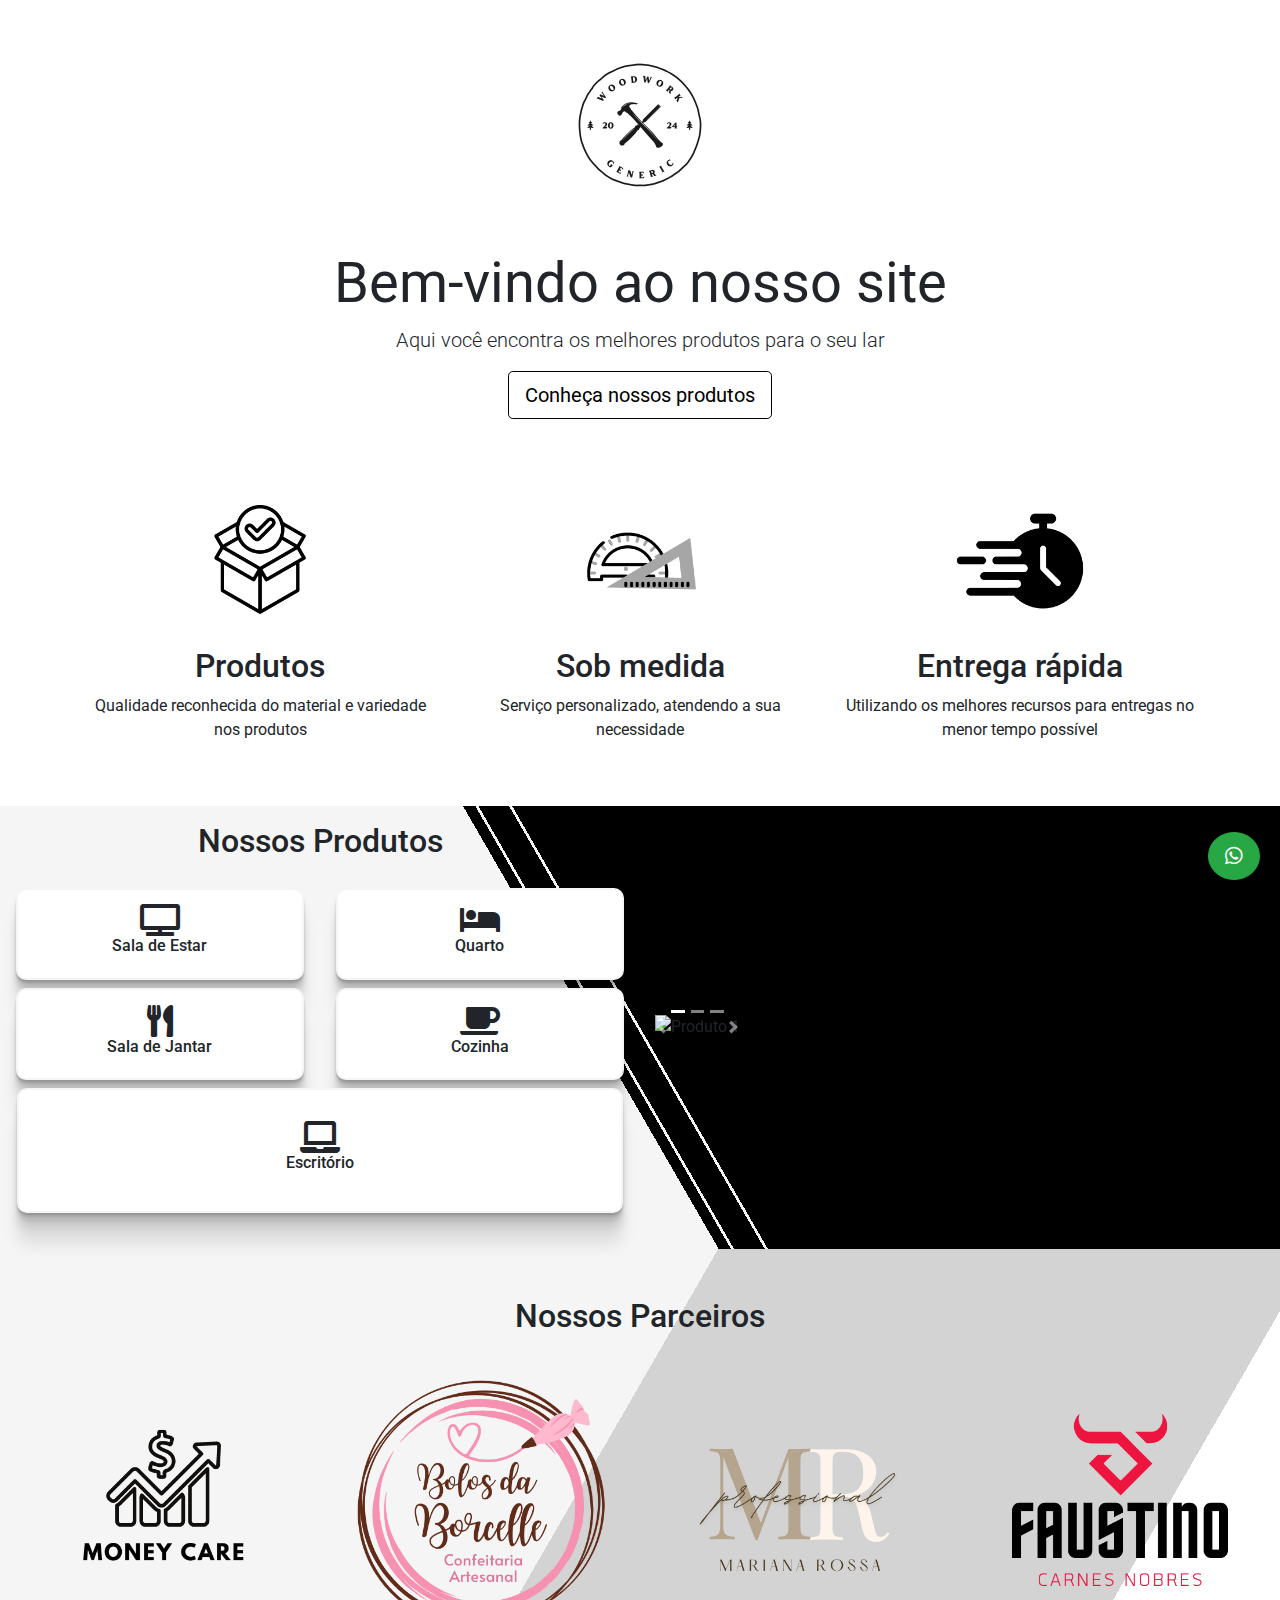
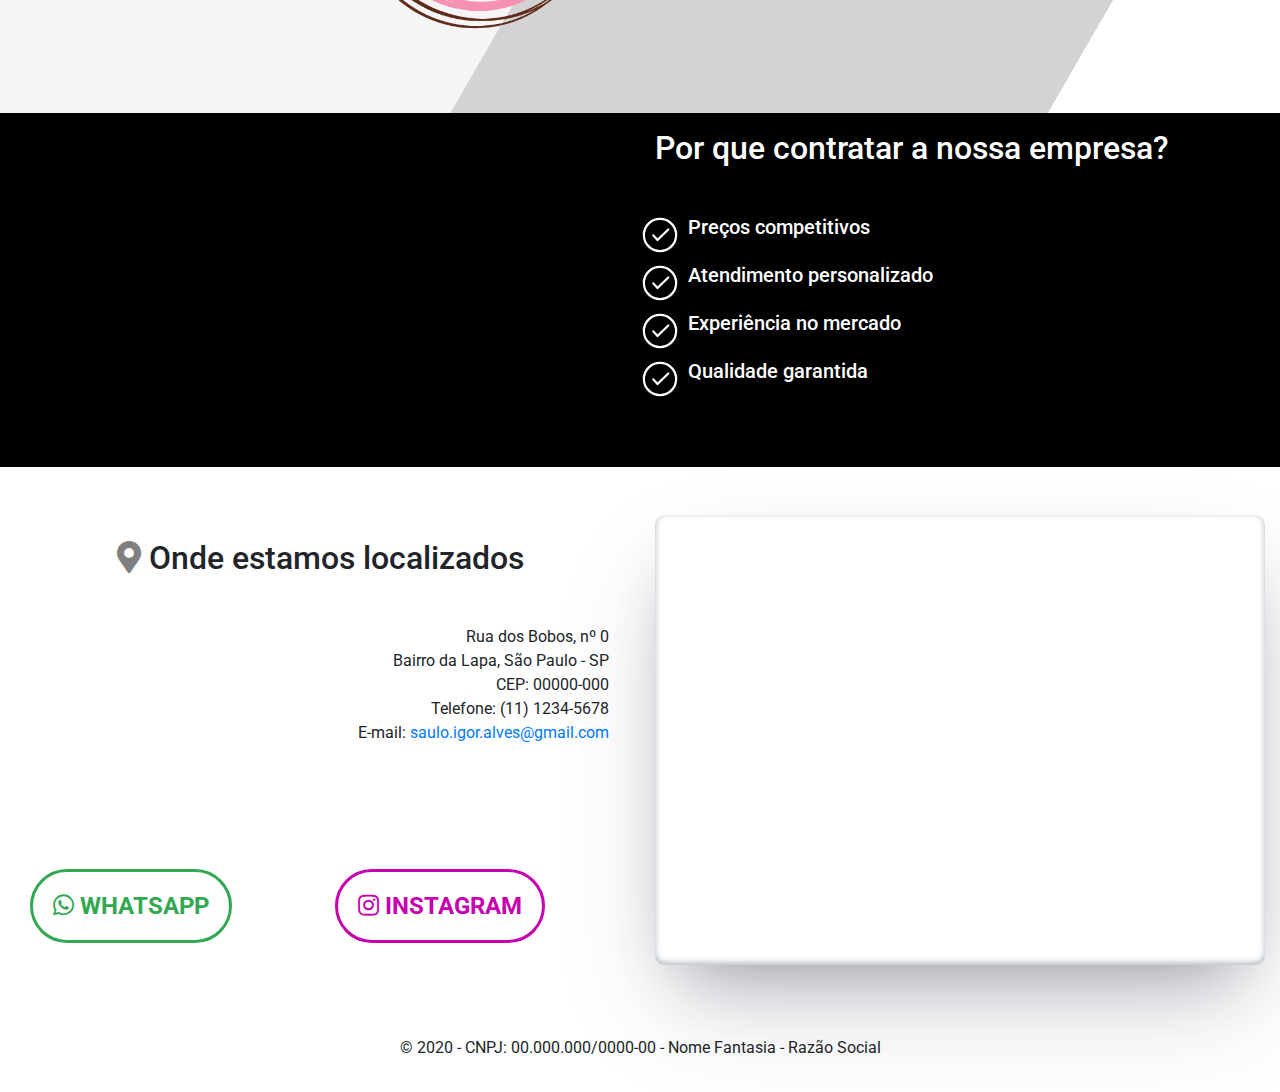
==== site/index.html @ 0cecea36 "Implementação de icones e alterações de styles" ====
<!DOCTYPE html>
<html lang="en">
<head>
    <meta charset="UTF-8">
    <meta name="viewport" content="width=device-width, initial-scale=1.0">
    <title>Prototipo Marcenaria</title>
    <!-- Adicione os links para os arquivos CSS do Bootstrap -->
    <link rel="stylesheet" href="https://stackpath.bootstrapcdn.com/bootstrap/4.5.2/css/bootstrap.min.css">

    <!-- Adicione os links para os arquivos CSS do Font Awesome -->
    <link rel="stylesheet" href="https://cdnjs.cloudflare.com/ajax/libs/font-awesome/5.15.1/css/all.min.css">
    <link rel="icon" href="assets/images/icon/icon_ww.ico">
    
    <!-- acrescentar o css produtos da pasta styles -->
    <link rel="stylesheet" href="styles/produtos.css">
    <link rel="stylesheet" href="styles/header.css">
    <link rel="stylesheet" href="styles/info.css">
    <link rel="stylesheet" href="styles/info-video.css">
    <link rel="stylesheet" href="styles/parceiros.css">

    <!-- Adicione os links para as fontes do Google Fonts -->
    <link href="https://fonts.googleapis.com/css2?family=Roboto:wght@400;700&display=swap" rel="stylesheet">
    <link href="https://fonts.googleapis.com/css2?family=Open+Sans:wght@400;700&display=swap" rel="stylesheet"> 
    
</head>
<body>
    <!-- Criar um banner com a logo da empresa uma mensagem de efeito e um botão de rolar para baixo -->
    <div class="container-fluid pb-4" id="header">
        <div class="row">
            <div class="col-12 text-center">
                <img src="assets/images/generic_logo.png" class="img-fluid" alt="Logo da empresa" style="max-width: 250px;">
            </div>
        </div>
        <div class="row">
            <div class="col-12">
                <h1 class="display-4 text-center" style="font-weight: 400;">Bem-vindo ao nosso site</h1>
            </div>
        </div>
        <div class="row">
            <div class="col-12">
                <p class="lead text-center">Aqui você encontra os melhores produtos para o seu lar</p>
            </div>
        </div>
        <div class="row">
            <div class="col-12 text-center">
                <a href="#produtos" id="btnHeader" class="btn btn-lg" style="border: 1.5px solid black; color: black;">Conheça nossos produtos</a>
            </div>
        </div>
    </div>
    <!-- create 3 columns with 1 image and 1 text align center -->
    <div class="container py-5">
        <div class="row">
            <div class="col-12 col-md-4 text-center">
                <img src="assets/images/icone_produtos.png" class="img-fluid" alt="Sofá" style="max-width: 40%;">
                <h2 class="mt-3">Produtos</h2>
                <p>Qualidade reconhecida do material e variedade nos produtos</p>
            </div>
            <div class="col-12 col-md-4 text-center">
                <img src="assets/images/icone_sob_medida.png" class="img-fluid" alt="Mesa" style="max-width: 40%;">
                <h2 class="mt-3">Sob medida</h2>
                <p>Serviço personalizado, atendendo a sua necessidade</p>
            </div>
            <div class="col-12 col-md-4 text-center">
                <img src="assets/images/icone_velocidade_entrega.png" class="img-fluid" alt="Cama" style="max-width: 40%;">
                <h2 class="mt-3">Entrega rápida</h2>
                <p>Utilizando os melhores recursos para entregas no menor tempo possível</p>
            </div>
        </div>
    </div>
    <!-- create a section with two columns where first has a title "Nossos Produtos" and a list with products and second has a carousel with many images of products -->
    <div class="container-fluid py-2" id="produtos" >
        <div class="row">
            <div class="col-12 col-md-6">
                <h2 class="text-center mt-2">Nossos Produtos</h2>
                <!-- create a grid with icon from font awesome and text about items: cadeira, armario, mesa, cozinha, escritorio -->
                <div class="row my-4">
                    <div class="col-6 text-center opcaoTipo my-1">
                        <div class="container" data-option="living-room">
                            <i class="fas fa-tv fa-pulse fa-2x d-block mx-auto"></i>
                            <h6 class="text-center">Sala de Estar</h6>
                        </div>
                    </div>
                    <div class="col-6 text-center opcaoTipo my-1">
                        <div class="container" data-option="bedroom">
                            <i class="fas fa-bed fa-pulse fa-2x d-block mx-auto"></i>
                            <h6 class="text-center">Quarto</h6>
                        </div>
                    </div>
                    <div class="col-6 text-center opcaoTipo my-1">
                        <div class="container" data-option="dining-room">
                            <i class="fas fa-utensils fa-pulse fa-2x d-block mx-auto"></i>
                            <h6 class="text-center">Sala de Jantar</h6>
                        </div>
                    </div>
                    <div class="col-6 text-center opcaoTipo my-1">
                        <div class="container" data-option="kitchen">
                            <i class="fas fa-coffee fa-pulse fa-2x d-block mx-auto"></i>
                            <h6 class="text-center">Cozinha</h6>
                        </div>
                    </div>
                    <div class="col-12 text-center opcaoTipo my-1">
                        <div class="container" data-option="office">
                            <i class="fas fa-laptop fa-pulse fa-2x d-block mx-auto"></i>
                            <h6 class="text-center">Escritório</h6>
                        </div>
                    </div>
                </div>
            </div>
            <div class="col-12 col-md-6 d-flex align-items-center">
                <div id="carouselProdutos" class="carousel slide" data-ride="carousel">
                    <ol class="carousel-indicators">
                        <li data-target="#carouselProdutos" data-slide-to="0" class="active"></li>
                        <li data-target="#carouselProdutos" data-slide-to="1"></li>
                        <li data-target="#carouselProdutos" data-slide-to="2"></li>
                    </ol>
                    <div class="carousel-inner">
                        <div class="carousel-item active" style="max-height: 460px;">
                            <img src="assets/images/office/desk_1.jpeg" class="d-block w-100" alt="Produto 1">
                        </div>
                        <div class="carousel-item" style="max-height: 460px;">
                            <img src="assets/images/office/desk_2.jpeg" class="d-block w-100" alt="Produto 2">
                        </div>
                        <div class="carousel-item" style="max-height: 460px;">
                            <img src="assets/images/office/desk_3.jpeg" class="d-block w-100" alt="Produto 3">
                        </div>
                    </div>
                    <a class="carousel-control-prev" href="#carouselProdutos" role="button" data-slide="prev">
                        <span class="carousel-control-prev-icon" aria-hidden="true"></span>
                        <span class="sr-only">Anterior</span>
                    </a>
                    <a class="carousel-control-next" href="#carouselProdutos" role="button" data-slide="next">
                        <span class="carousel-control-next-icon" aria-hidden="true"></span>
                        <span class="sr-only">Próximo</span>
                    </a>
                </div>
            </div>
        </div>
    </div>

    <!-- secao onde teremos os parceiros da empresa, clientes sendo apresentados de forma dinamica sem utilizar o carousel -->
    <div class="container-fluid py-5" id="parceiros">
        <h2 class="text-center">Nossos Parceiros</h2>
        <div class="row">
            <div class="col-12 col-md-3 text-center my-3">
                <img src="assets/images/partners/partner_generic_1.png" class="img-fluid" alt="Parceiro 1">
            </div>
            <div class="col-12 col-md-3 text-center my-3">
                <img src="assets/images/partners/partner_generic_2.png" class="img-fluid" alt="Parceiro 2">
            </div>
            <div class="col-12 col-md-3 text-center my-3">
                <img src="assets/images/partners/partner_generic_3.png" class="img-fluid" alt="Parceiro 3">
            </div>
            <div class="col-12 col-md-3 text-center my-3">
                <img src="assets/images/partners/partner_generic_4.png" class="img-fluid" alt="Parceiro 4">
            </div>
        </div>
    </div>

   <!-- secao com uma coluna com video sobre a empresa e na outra coluna um texto sobre porque contratar nossa empresa -->
    <div class="container-fluid py-3 text-white" style="background-color: black;">
        <div class="row">
            <div class="col-12 col-md-6">
                <video width="100%" height="315" autoplay loop muted>
                    <source src="assets/videos/header_video.mp4" type="video/mp4">
                </video>
            </div>
            <div class="col-12 col-md-6 d-flex">
                <div>
                    <h2>Por que contratar a nossa empresa?</h2>
                    <div class="row mt-5">
                        <div class="checkbox-wrapper-31">
                            <input type="checkbox" checked/>
                            <svg viewBox="0 0 35.6 35.6">
                              <circle class="background" cx="17.8" cy="17.8" r="17.8"></circle>
                              <circle class="stroke" cx="17.8" cy="17.8" r="14.37"></circle>
                              <polyline class="check" points="11.78 18.12 15.55 22.23 25.17 12.87"></polyline>
                            </svg>
                        </div>              
                        <h5 class="ml-2">Preços competitivos</h5>
                    </div>
                    <div class="row my-2">
                        <div class="checkbox-wrapper-31">
                            <input type="checkbox" checked/>
                            <svg viewBox="0 0 35.6 35.6">
                              <circle class="background" cx="17.8" cy="17.8" r="17.8"></circle>
                              <circle class="stroke" cx="17.8" cy="17.8" r="14.37"></circle>
                              <polyline class="check" points="11.78 18.12 15.55 22.23 25.17 12.87"></polyline>
                            </svg>
                        </div>              
                        <h5 class="ml-2">Atendimento personalizado</h5>
                    </div>
                    <div class="row">
                        <div class="checkbox-wrapper-31">
                            <input type="checkbox" checked/>
                            <svg viewBox="0 0 35.6 35.6">
                              <circle class="background" cx="17.8" cy="17.8" r="17.8"></circle>
                              <circle class="stroke" cx="17.8" cy="17.8" r="14.37"></circle>
                              <polyline class="check" points="11.78 18.12 15.55 22.23 25.17 12.87"></polyline>
                            </svg>
                        </div>              
                        <h5 class="ml-2">Experiência no mercado</h5>
                    </div>
                    <div class="row my-2">
                        <div class="checkbox-wrapper-31">
                            <input type="checkbox" checked/>
                            <svg viewBox="0 0 35.6 35.6">
                              <circle class="background" cx="17.8" cy="17.8" r="17.8"></circle>
                              <circle class="stroke" cx="17.8" cy="17.8" r="14.37"></circle>
                              <polyline class="check" points="11.78 18.12 15.55 22.23 25.17 12.87"></polyline>
                            </svg>
                        </div>              
                        <h5 class="ml-2">Qualidade garantida</h5>
                    </div>
                    
                </div>
            </div>
        </div>
    </div>

    <!-- secao de onde estamos localizados com duas colunas, onde a primeira apresenta os dados com o endereço e o segundo um mapa com a localização do google maps -->
    <div class="container-fluid py-5">
        <div class="row">
            <div class="col-12 col-md-6 py-4 text-end d-flex flex-column justify-content-between my-3 my-md-0" id="text-info">
                <div>
                    <h2 id="titleOndeEstamos"><i class="fas fa-map-marker-alt" style="color: gray"></i> Onde estamos localizados</h2>
                    <p class="mt-5 mr-3">Rua dos Bobos, nº 0</p>
                    <p class="mr-3"> Bairro da Lapa, São Paulo - SP</p>
                    <p class="mr-3">CEP: 00000-000</p>
                    <p class="mr-3">Telefone: (11) 1234-5678</p>
                    <p class="mr-3 mb-3 mb-md-0">E-mail:
                        <a href="mailto:saulo.igor.alves@gmail.com">saulo.igor.alves@gmail.com</a>
                    </p>
                </div>
                <div class="container py-4">
                    <div class="row">
                        <div class="col-md-6 my-4 my-md-0">
                            <a href="https://api.whatsapp.com/send?phone=5511987654321" id="btn-whatsapp" style="color: #32a852; border: 3px solid #32a852;">
                                <i class="fab fa-whatsapp"></i>
                                WHATSAPP
                            </a>
                        </div>
                        <div class="col-md-6 my-4 my-md-0">
                            <a href="https://www.instagram.com/" id="btn-instagram" style="color: #c700af; border: 3px solid #c700af;">
                                <i class="fab fa-instagram"></i>
                                INSTAGRAM
                            </a>
                        </div>
                    </div>
                </div>
            </div>
            <div class="col-12 col-md-6">
                <iframe id="mapa" src="https://www.google.com/maps/embed?pb=!1m18!1m12!1m3!1d3657.073394394073!2d-46.68807368502147!3d-23.55051968467914!2m3!1f0!2f0!3f0!3m2!1i1024!2i768!4f13.1!3m3!1m2!1s0x94ce5b8b0f3d3d3f%3A0x8e3e3e3e3e3e3e3e!2sRua%20dos%20Bobos%2C%20n%C2%BA%200%20-%20Bairro%20da%20Lapa%2C%20S%C3%A3o%20Paulo%20-%20SP%2C%2000000-000!5e0!3m2!1spt-BR!2sbr!4v1601550730003!5m2!1spt-BR!2sbr" width="100%" height="450" frameborder="0" style="border:0;" allowfullscreen="" aria-hidden="false" tabindex="0"></iframe>
            </div>
        </div>
    </div>
    <!-- footer somente com o texto de direitos autorais cnpj nome fantasia razao social e copyrigth -->
    <footer class="container-fluid text-center py-3 bg-black">
        <p>&copy; 2020 - CNPJ: 00.000.000/0000-00 - Nome Fantasia - Razão Social</p>
    </footer>

    <!-- create float button on page for contact via whatsapp -->
    <a
        href="https://api.whatsapp.com/send?phone=5511987654321"
        class="btn btn-success rounded-circle position-fixed btn-lg"
        style="bottom: 20px; right: 20px"
        ><i class="fab fa-whatsapp"></i
    ></a>

    <!-- Adicione os scripts do Bootstrap -->
    <script src="https://code.jquery.com/jquery-3.5.1.slim.min.js"></script>
    <script src="https://cdn.jsdelivr.net/npm/@popperjs/core@2.5.4/dist/umd/popper.min.js"></script>
    <script src="https://stackpath.bootstrapcdn.com/bootstrap/4.5.2/js/bootstrap.min.js"></script>

    <!-- adiciona os scripts da pasta scripts do projeto -->
    <script src="scripts/produtos.js"></script>
</body>
</html>
---- site/styles/produtos.css ----
.opcaoTipo .container {
    width: 99.5%;
    border-radius: 10px; /* Rounded corners */
    box-shadow: rgba(0, 0, 0, 0.09) 0px 2px 1px, rgba(0, 0, 0, 0.09) 0px 4px 2px, rgba(0, 0, 0, 0.09) 0px 8px 4px, rgba(0, 0, 0, 0.09) 0px 16px 8px, rgba(0, 0, 0, 0.09) 0px 32px 16px;
    padding-top: 5%; /* Vertical padding */
    padding-bottom: 5%; /* Vertical padding */
    background-color: white;
    border: 2px solid whitesmoke;
}

#produtos {
    background: linear-gradient(-120deg, black 50%,whitesmoke 50%,whitesmoke 50.2%, black 50.2%, black 52.2%,whitesmoke 52.2%,whitesmoke 52.4%, black 52.4%, black 53.2%,whitesmoke 53.2%);
    background-size: cover;
}

@keyframes custom-pulse {
    0% { transform: scale(1); }
    50% { transform: scale(0.9); }
    100% { transform: scale(1); }
  }
  
  .fas {
    animation: custom-pulse 3s ease-in-out;
    animation-iteration-count: 3; /* Controla o número de vezes que a animação deve acontecer */
  }
---- site/styles/header.css ----
#header {
    background: linear-gradient(rgba(255, 255, 255, 0.7), rgba(255, 255, 255, 0.7)), url('../assets/images/woodwork_background.jpeg');
    background-size: cover;
    
}

#btnHeader:hover {
    color: white !important;
    background-color: black;
    
}
---- site/styles/info.css ----
#mapa{
    border-radius: 10px;
    box-shadow: rgba(50, 50, 93, 0.25) 0px 50px 100px -20px, rgba(0, 0, 0, 0.3) 0px 30px 60px -30px, rgba(10, 37, 64, 0.35) 0px -2px 6px 0px inset;
}

#text-info {

    p {
        text-align: end !important;
        margin-bottom: 0 !important;
    }

    .container a{
        border-radius: 40px; 
        padding: 20px;
        background-color: white;
        text-decoration: none;
        font-size: x-large;
        font-weight: bold;
    }
}

#btn-whatsapp:hover {
    background-color: #32a852 !important;
    color: white !important;
}

#btn-instagram:hover {
    background-color: #c700af !important;
    color: white !important;
}

#titleOndeEstamos{
    margin: 0 auto !important;
    text-align: center !important;
    
}
---- site/styles/info-video.css ----
.checkbox-wrapper-31:hover .check {
    stroke-dashoffset: 0;
  }

  .checkbox-wrapper-31 {
    position: relative;
    display: inline-block;
    width: 40px;
    height: 40px;
  }
  .checkbox-wrapper-31 .background {
    fill: #ccc;
    transition: ease all 0.6s;
    -webkit-transition: ease all 0.6s;
  }
  .checkbox-wrapper-31 .stroke {
    fill: none;
    stroke: #fff;
    stroke-miterlimit: 10;
    stroke-width: 2px;
    stroke-dashoffset: 100;
    stroke-dasharray: 100;
    transition: ease all 0.6s;
    -webkit-transition: ease all 0.6s;
  }
  .checkbox-wrapper-31 .check {
    fill: none;
    stroke: #fff;
    stroke-linecap: round;
    stroke-linejoin: round;
    stroke-width: 2px;
    stroke-dashoffset: 22;
    stroke-dasharray: 22;
    transition: ease all 0.6s;
    -webkit-transition: ease all 0.6s;
  }
  .checkbox-wrapper-31 input[type=checkbox] {
    position: absolute;
    width: 100%;
    height: 100%;
    left: 0;
    top: 0;
    margin: 0;
    opacity: 0;
    -appearance: none;
    -webkit-appearance: none;
  }
  .checkbox-wrapper-31 input[type=checkbox]:hover {
    cursor: pointer;
  }
  .checkbox-wrapper-31 input[type=checkbox]:checked + svg .background {
    fill: transparent;
  }
  .checkbox-wrapper-31 input[type=checkbox]:checked + svg .stroke {
    stroke-dashoffset: 0;
  }
  .checkbox-wrapper-31 input[type=checkbox]:checked + svg .check {
    stroke-dashoffset: 0;
  }
---- site/styles/parceiros.css ----
#parceiros {
    /* background: linear-gradient(60deg, white 10%,whitesmoke 10%,whitesmoke 10.2%, white 10.2%, white 12.2%,whitesmoke 12.2%,whitesmoke 12.4%, white 12.4%, white 13.2%,whitesmoke 13.2%);
     */
     background: linear-gradient(
        -60deg,
        white 15%,
        lightgray 15%,
        lightgray 53.6%,
        whitesmoke 53.6%
      );
     

}
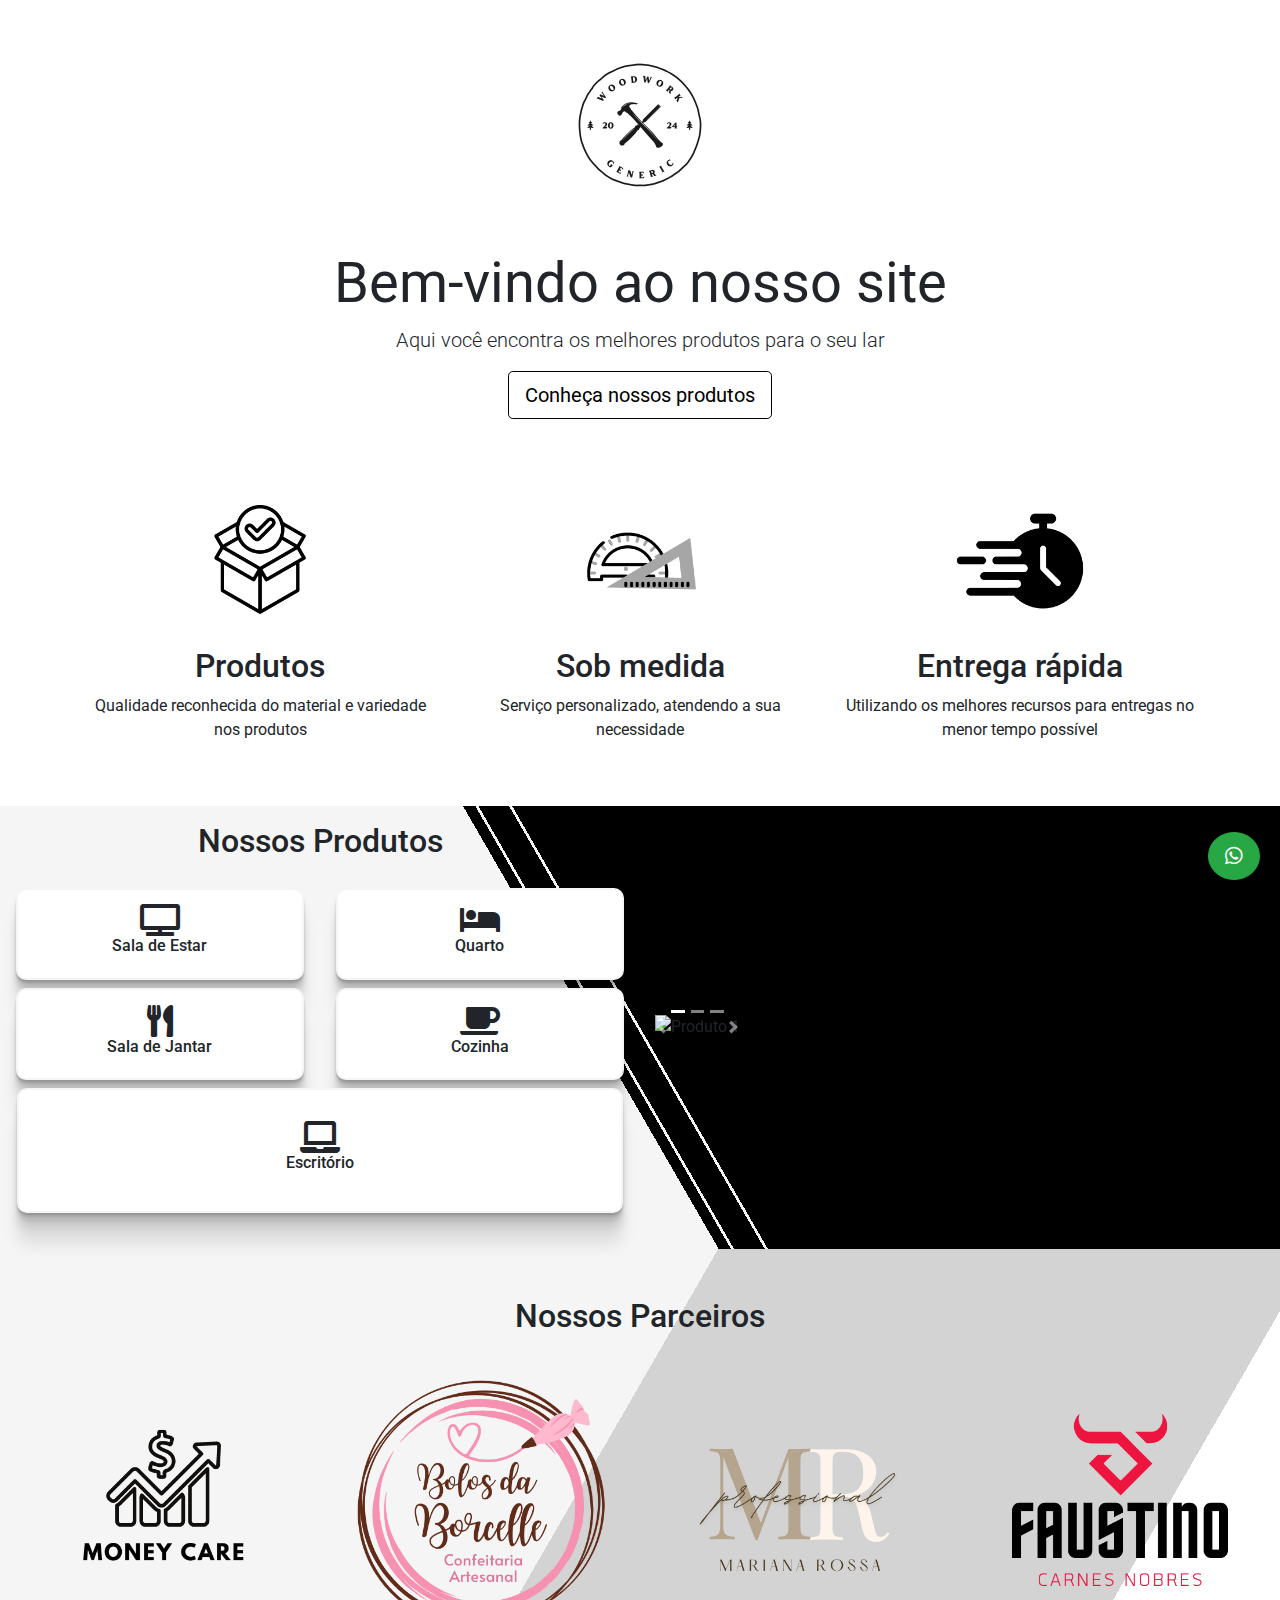
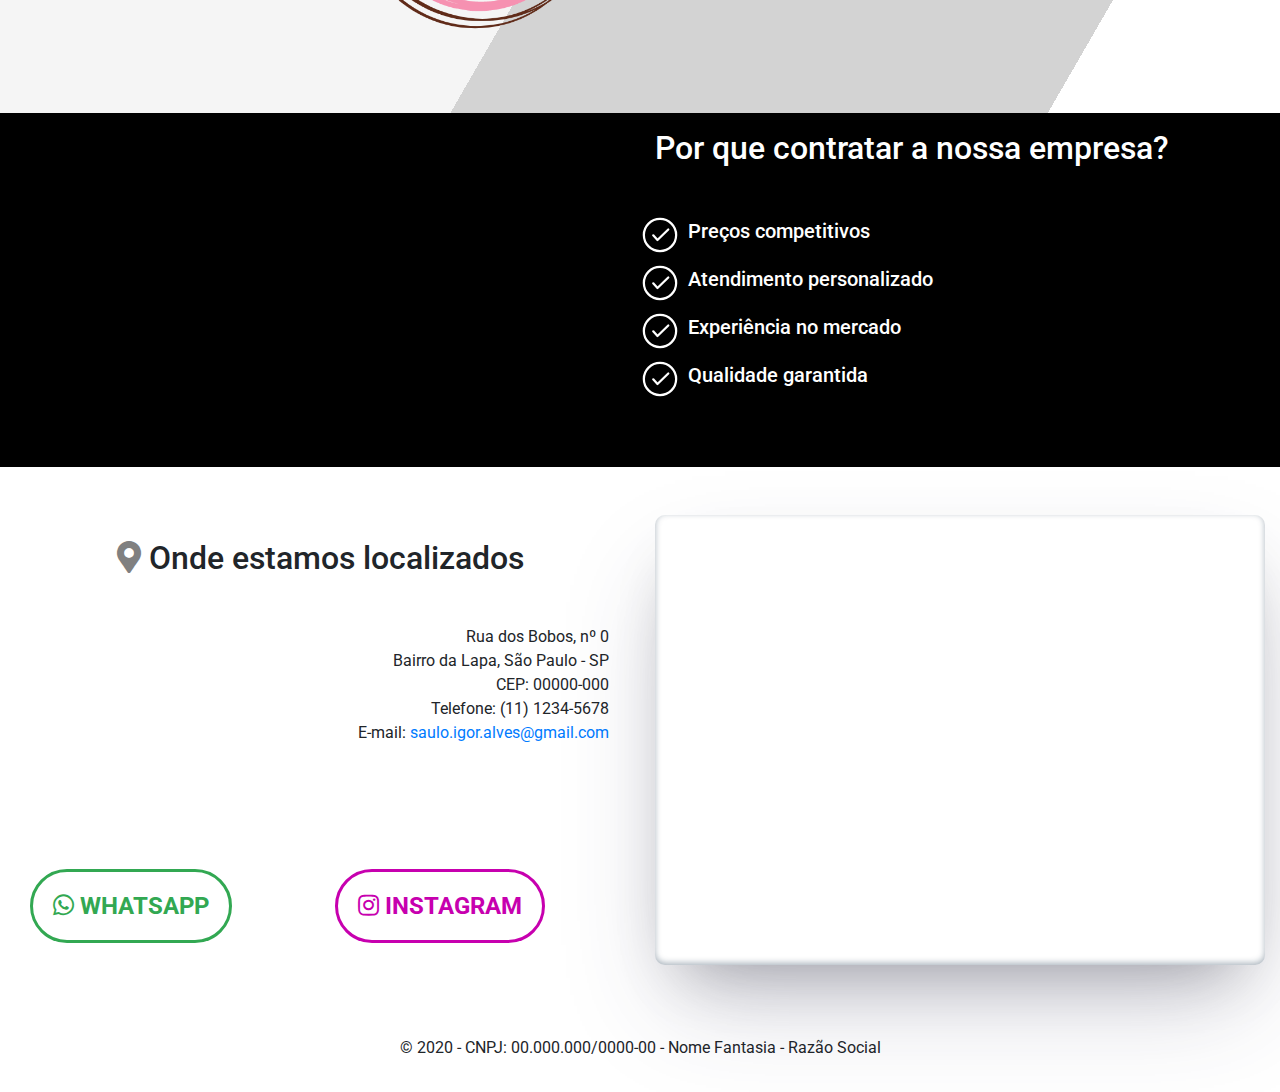
==== commit df062eac: "Correção de alinhamento" ====
--- a/site/index.html
+++ b/site/index.html
@@ -167,7 +167,7 @@
             <div class="col-12 col-md-6 d-flex">
                 <div>
                     <h2>Por que contratar a nossa empresa?</h2>
-                    <div class="row mt-5">
+                    <div class="row mt-5 d-flex align-items-center">
                         <div class="checkbox-wrapper-31">
                             <input type="checkbox" checked/>
                             <svg viewBox="0 0 35.6 35.6">
@@ -178,7 +178,7 @@
                         </div>              
                         <h5 class="ml-2">Preços competitivos</h5>
                     </div>
-                    <div class="row my-2">
+                    <div class="row my-2 d-flex align-items-center">
                         <div class="checkbox-wrapper-31">
                             <input type="checkbox" checked/>
                             <svg viewBox="0 0 35.6 35.6">
@@ -189,7 +189,7 @@
                         </div>              
                         <h5 class="ml-2">Atendimento personalizado</h5>
                     </div>
-                    <div class="row">
+                    <div class="row d-flex align-items-center">
                         <div class="checkbox-wrapper-31">
                             <input type="checkbox" checked/>
                             <svg viewBox="0 0 35.6 35.6">
@@ -200,7 +200,7 @@
                         </div>              
                         <h5 class="ml-2">Experiência no mercado</h5>
                     </div>
-                    <div class="row my-2">
+                    <div class="row my-2 d-flex align-items-center">
                         <div class="checkbox-wrapper-31">
                             <input type="checkbox" checked/>
                             <svg viewBox="0 0 35.6 35.6">
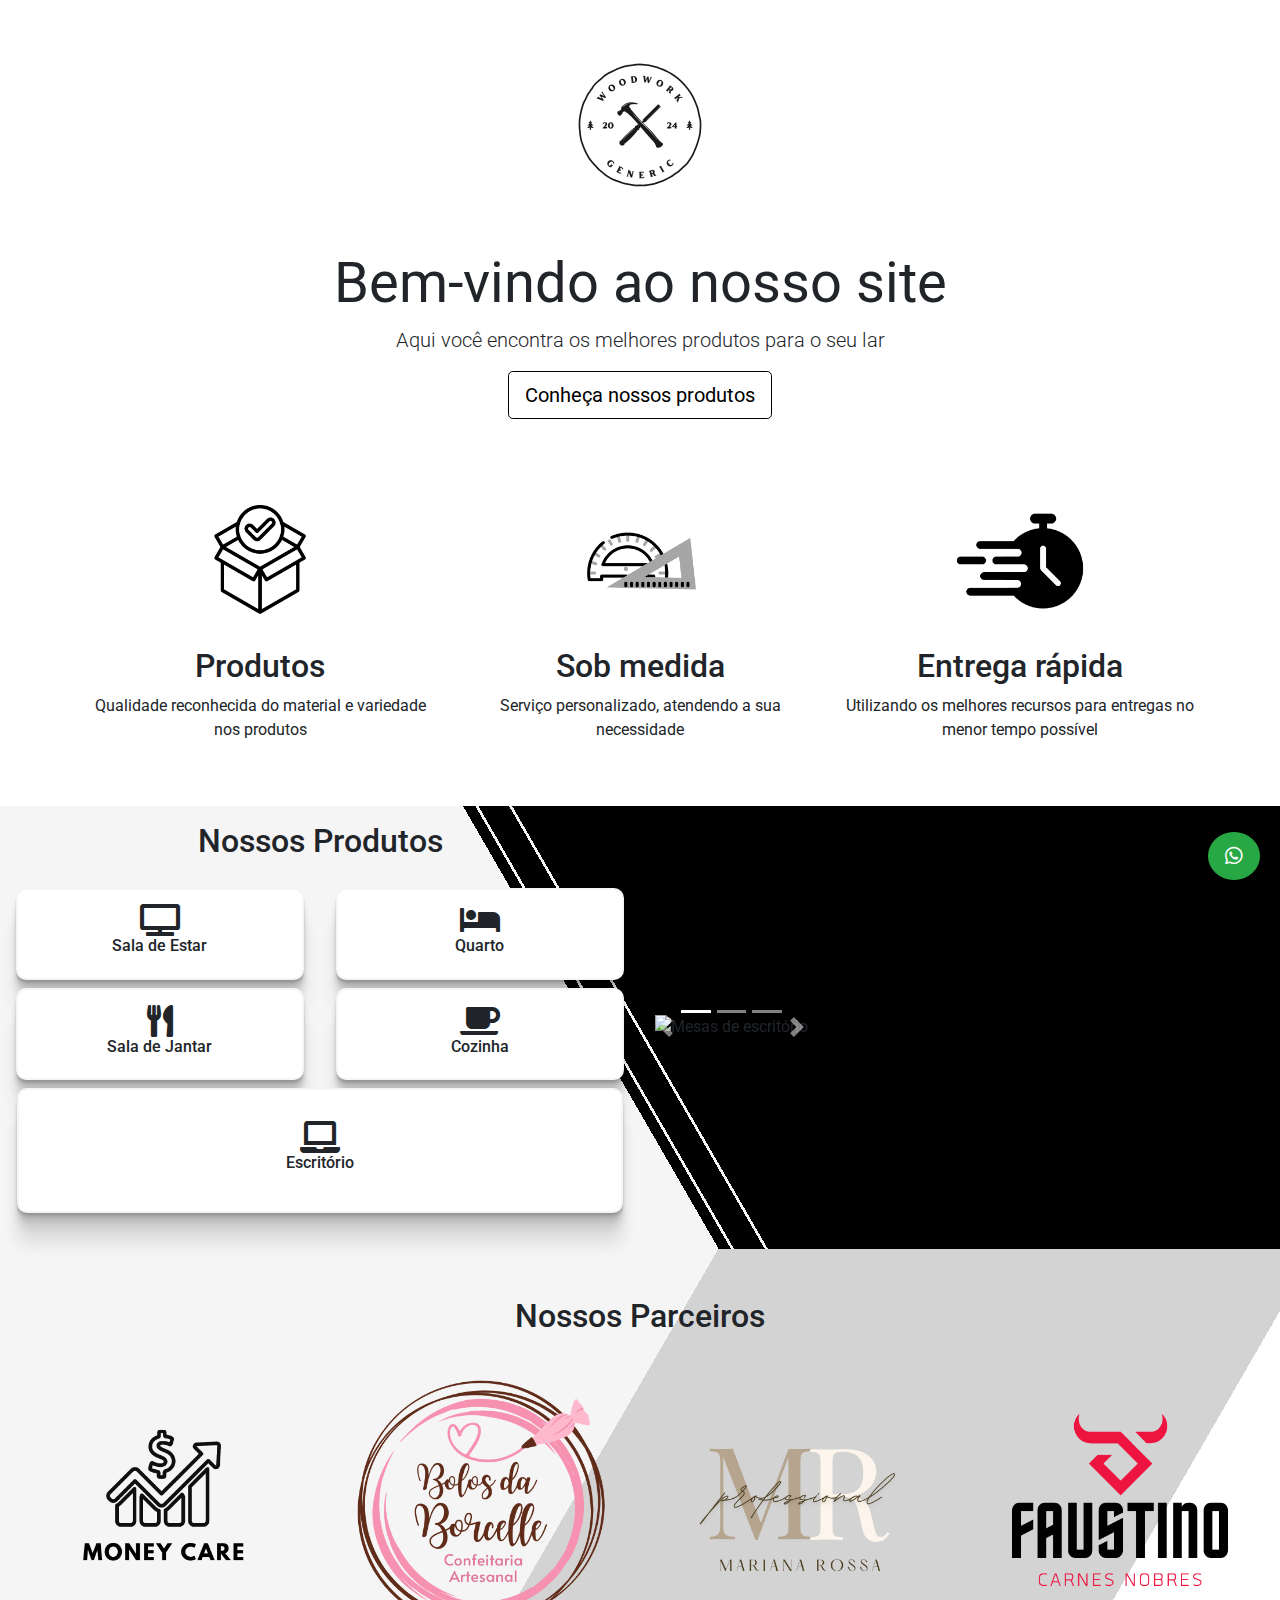
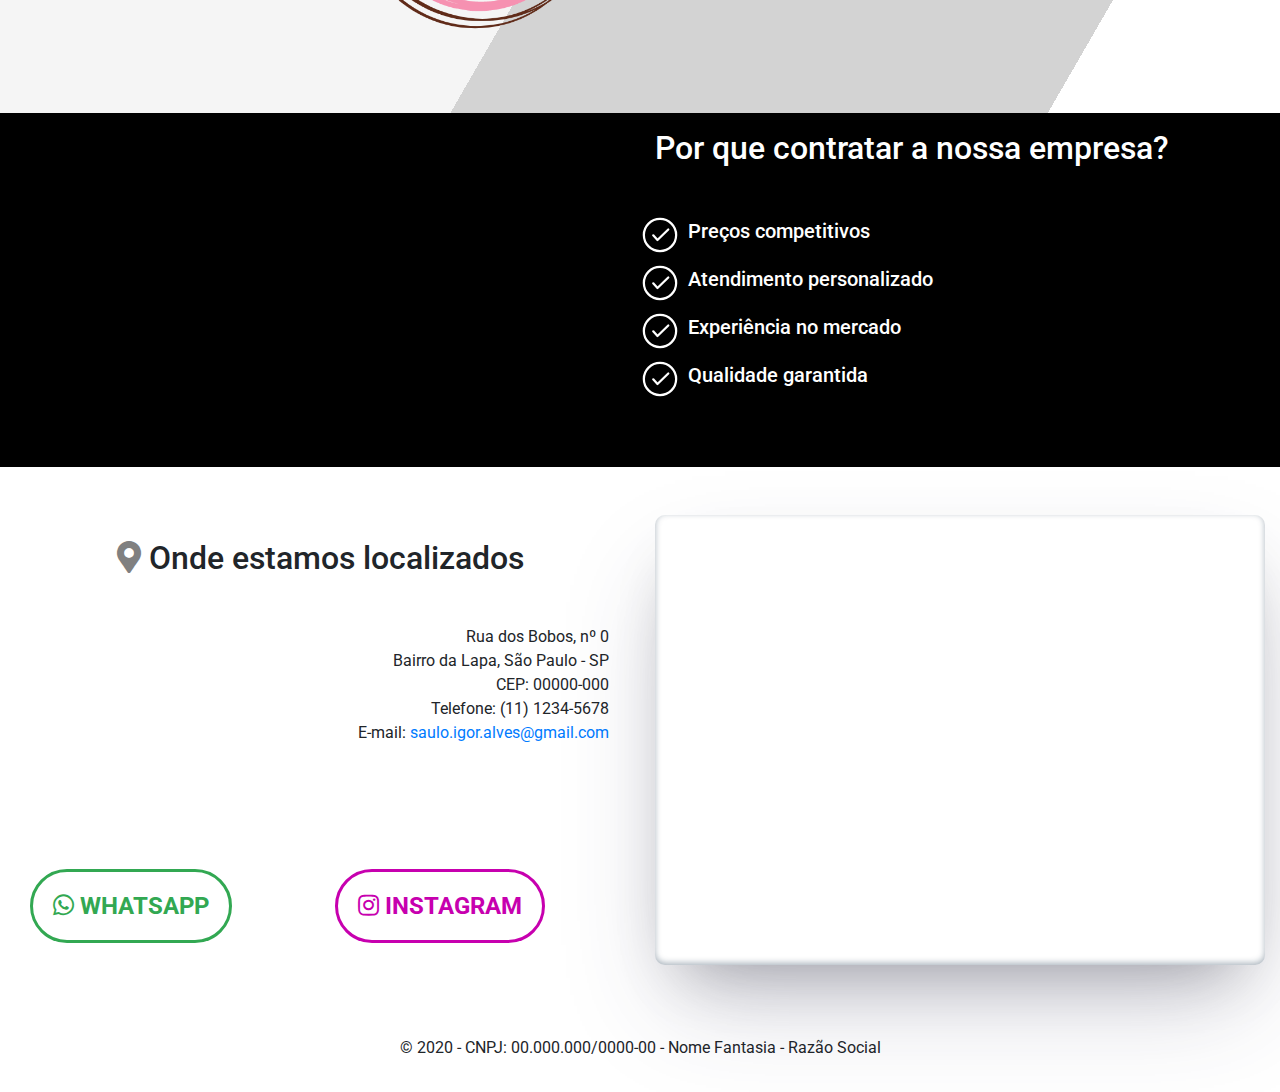
==== commit cf3437c4: "Implementações de alt para SEO" ====
--- a/site/index.html
+++ b/site/index.html
@@ -3,7 +3,7 @@
 <head>
     <meta charset="UTF-8">
     <meta name="viewport" content="width=device-width, initial-scale=1.0">
-    <title>Prototipo Marcenaria</title>
+    <title>Marcenaria Generic - Contagem</title>
     <!-- Adicione os links para os arquivos CSS do Bootstrap -->
     <link rel="stylesheet" href="https://stackpath.bootstrapcdn.com/bootstrap/4.5.2/css/bootstrap.min.css">
 
@@ -28,7 +28,7 @@
     <div class="container-fluid pb-4" id="header">
         <div class="row">
             <div class="col-12 text-center">
-                <img src="assets/images/generic_logo.png" class="img-fluid" alt="Logo da empresa" style="max-width: 250px;">
+                <img src="assets/images/generic_logo.png" class="img-fluid" alt="Marcenaria Generic - Contagem - MG" style="max-width: 250px;">
             </div>
         </div>
         <div class="row">
@@ -51,17 +51,17 @@
     <div class="container py-5">
         <div class="row">
             <div class="col-12 col-md-4 text-center">
-                <img src="assets/images/icone_produtos.png" class="img-fluid" alt="Sofá" style="max-width: 40%;">
+                <img src="assets/images/icone_produtos.png" class="img-fluid" alt="Qualidade do produto - Marcenaria Generic - Contagem" style="max-width: 40%;">
                 <h2 class="mt-3">Produtos</h2>
                 <p>Qualidade reconhecida do material e variedade nos produtos</p>
             </div>
             <div class="col-12 col-md-4 text-center">
-                <img src="assets/images/icone_sob_medida.png" class="img-fluid" alt="Mesa" style="max-width: 40%;">
+                <img src="assets/images/icone_sob_medida.png" class="img-fluid" alt="Moveis planejados sob medida" style="max-width: 40%;">
                 <h2 class="mt-3">Sob medida</h2>
                 <p>Serviço personalizado, atendendo a sua necessidade</p>
             </div>
             <div class="col-12 col-md-4 text-center">
-                <img src="assets/images/icone_velocidade_entrega.png" class="img-fluid" alt="Cama" style="max-width: 40%;">
+                <img src="assets/images/icone_velocidade_entrega.png" class="img-fluid" alt="Entregamos em Belo Horizonte e Contagem" style="max-width: 40%;">
                 <h2 class="mt-3">Entrega rápida</h2>
                 <p>Utilizando os melhores recursos para entregas no menor tempo possível</p>
             </div>
@@ -115,13 +115,13 @@
                     </ol>
                     <div class="carousel-inner">
                         <div class="carousel-item active" style="max-height: 460px;">
-                            <img src="assets/images/office/desk_1.jpeg" class="d-block w-100" alt="Produto 1">
+                            <img src="assets/images/office/desk_1.jpeg" class="d-block w-100" alt="Mesas de escritório">
                         </div>
                         <div class="carousel-item" style="max-height: 460px;">
-                            <img src="assets/images/office/desk_2.jpeg" class="d-block w-100" alt="Produto 2">
+                            <img src="assets/images/office/desk_2.jpeg" class="d-block w-100" alt="Armários planejados">
                         </div>
                         <div class="carousel-item" style="max-height: 460px;">
-                            <img src="assets/images/office/desk_3.jpeg" class="d-block w-100" alt="Produto 3">
+                            <img src="assets/images/office/desk_3.jpeg" class="d-block w-100" alt="Paineis para TV e Prateleiras">
                         </div>
                     </div>
                     <a class="carousel-control-prev" href="#carouselProdutos" role="button" data-slide="prev">
@@ -142,16 +142,16 @@
         <h2 class="text-center">Nossos Parceiros</h2>
         <div class="row">
             <div class="col-12 col-md-3 text-center my-3">
-                <img src="assets/images/partners/partner_generic_1.png" class="img-fluid" alt="Parceiro 1">
-            </div>
-            <div class="col-12 col-md-3 text-center my-3">
-                <img src="assets/images/partners/partner_generic_2.png" class="img-fluid" alt="Parceiro 2">
-            </div>
-            <div class="col-12 col-md-3 text-center my-3">
-                <img src="assets/images/partners/partner_generic_3.png" class="img-fluid" alt="Parceiro 3">
-            </div>
-            <div class="col-12 col-md-3 text-center my-3">
-                <img src="assets/images/partners/partner_generic_4.png" class="img-fluid" alt="Parceiro 4">
+                <img src="assets/images/partners/partner_generic_1.png" class="img-fluid" alt="Armarios para casa e lojas">
+            </div>
+            <div class="col-12 col-md-3 text-center my-3">
+                <img src="assets/images/partners/partner_generic_2.png" class="img-fluid" alt="Serviço personalizado para comércio">
+            </div>
+            <div class="col-12 col-md-3 text-center my-3">
+                <img src="assets/images/partners/partner_generic_3.png" class="img-fluid" alt="Variedade e atendimento de qualidade">
+            </div>
+            <div class="col-12 col-md-3 text-center my-3">
+                <img src="assets/images/partners/partner_generic_4.png" class="img-fluid" alt="Atendendo região metropolitana de BH">
             </div>
         </div>
     </div>
@@ -160,8 +160,8 @@
     <div class="container-fluid py-3 text-white" style="background-color: black;">
         <div class="row">
             <div class="col-12 col-md-6">
-                <video width="100%" height="315" autoplay loop muted>
-                    <source src="assets/videos/header_video.mp4" type="video/mp4">
+                <video width="100%" height="315" autoplay loop muted playsinline>
+                    <source src="assets/videos/header_video_completo _720.mp4" type="video/mp4">
                 </video>
             </div>
             <div class="col-12 col-md-6 d-flex">
@@ -169,7 +169,7 @@
                     <h2>Por que contratar a nossa empresa?</h2>
                     <div class="row mt-5 d-flex align-items-center">
                         <div class="checkbox-wrapper-31">
-                            <input type="checkbox" checked/>
+                            <input type="checkbox" checked disabled/>
                             <svg viewBox="0 0 35.6 35.6">
                               <circle class="background" cx="17.8" cy="17.8" r="17.8"></circle>
                               <circle class="stroke" cx="17.8" cy="17.8" r="14.37"></circle>
@@ -180,7 +180,7 @@
                     </div>
                     <div class="row my-2 d-flex align-items-center">
                         <div class="checkbox-wrapper-31">
-                            <input type="checkbox" checked/>
+                            <input type="checkbox" checked disabled/>
                             <svg viewBox="0 0 35.6 35.6">
                               <circle class="background" cx="17.8" cy="17.8" r="17.8"></circle>
                               <circle class="stroke" cx="17.8" cy="17.8" r="14.37"></circle>
@@ -191,7 +191,7 @@
                     </div>
                     <div class="row d-flex align-items-center">
                         <div class="checkbox-wrapper-31">
-                            <input type="checkbox" checked/>
+                            <input type="checkbox" checked disabled/>
                             <svg viewBox="0 0 35.6 35.6">
                               <circle class="background" cx="17.8" cy="17.8" r="17.8"></circle>
                               <circle class="stroke" cx="17.8" cy="17.8" r="14.37"></circle>
@@ -202,7 +202,7 @@
                     </div>
                     <div class="row my-2 d-flex align-items-center">
                         <div class="checkbox-wrapper-31">
-                            <input type="checkbox" checked/>
+                            <input type="checkbox" checked disabled/>
                             <svg viewBox="0 0 35.6 35.6">
                               <circle class="background" cx="17.8" cy="17.8" r="17.8"></circle>
                               <circle class="stroke" cx="17.8" cy="17.8" r="14.37"></circle>
@@ -249,7 +249,7 @@
                 </div>
             </div>
             <div class="col-12 col-md-6">
-                <iframe id="mapa" src="https://www.google.com/maps/embed?pb=!1m18!1m12!1m3!1d3657.073394394073!2d-46.68807368502147!3d-23.55051968467914!2m3!1f0!2f0!3f0!3m2!1i1024!2i768!4f13.1!3m3!1m2!1s0x94ce5b8b0f3d3d3f%3A0x8e3e3e3e3e3e3e3e!2sRua%20dos%20Bobos%2C%20n%C2%BA%200%20-%20Bairro%20da%20Lapa%2C%20S%C3%A3o%20Paulo%20-%20SP%2C%2000000-000!5e0!3m2!1spt-BR!2sbr!4v1601550730003!5m2!1spt-BR!2sbr" width="100%" height="450" frameborder="0" style="border:0;" allowfullscreen="" aria-hidden="false" tabindex="0"></iframe>
+                <iframe id="mapa" src="https://www.google.com/maps/embed?pb=!1m18!1m12!1m3!1d3657.073394394073!2d-46.68807368502147!3d-23.55051968467914!2m3!1f0!2f0!3f0!3m2!1i1024!2i768!4f13.1!3m3!1m2!1s0x94ce5b8b0f3d3d3f%3A0x8e3e3e3e3e3e3e3e!2sRua%20dos%20Bobos%2C%20n%C2%BA%200%20-%20Bairro%20da%20Lapa%2C%20S%C3%A3o%20Paulo%20-%20SP%2C%2000000-000!5e0!3m2!1spt-BR!2sbr!4v1601550730003!5m2!1spt-BR!2sbr" width="100%" height="450" frameborder="0" style="border:0;" allowfullscreen="" aria-hidden="false" tabindex="0" alt="Petrolândia - Contagem - MG"></iframe>
             </div>
         </div>
     </div>
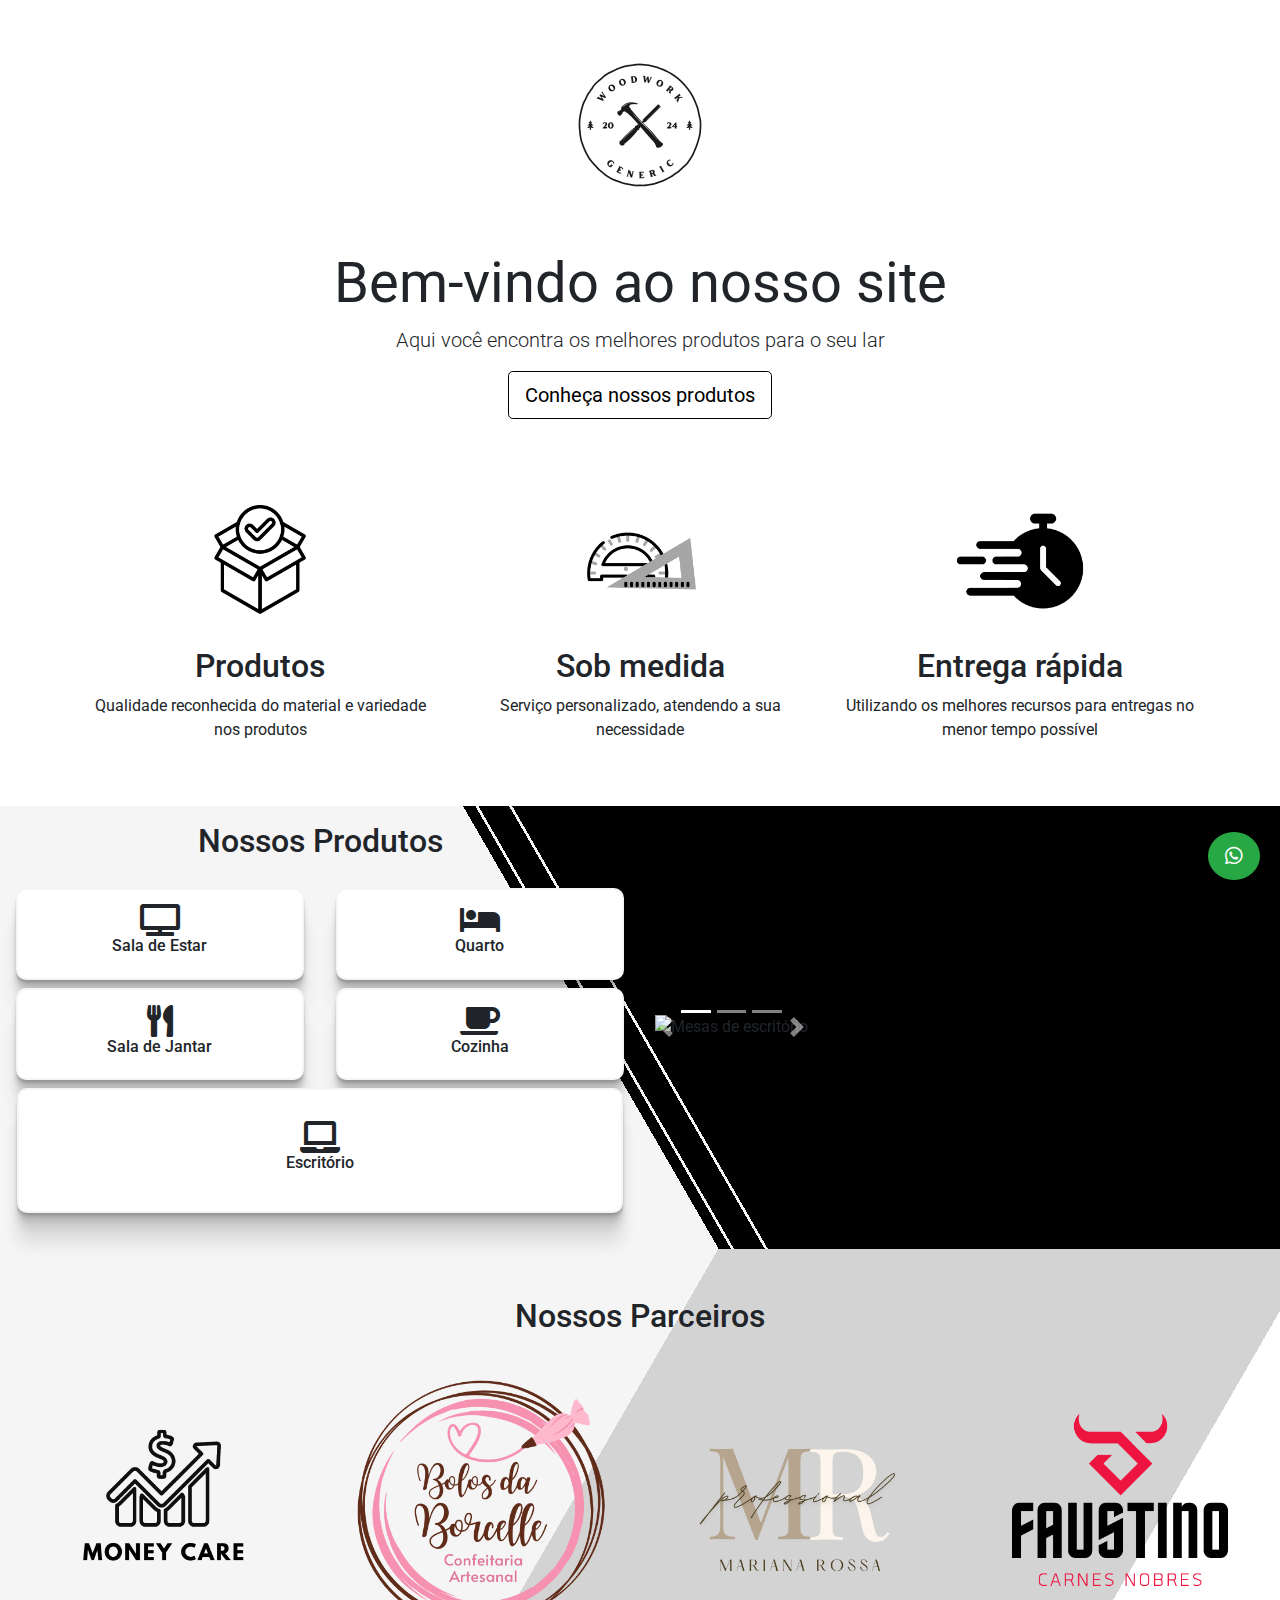
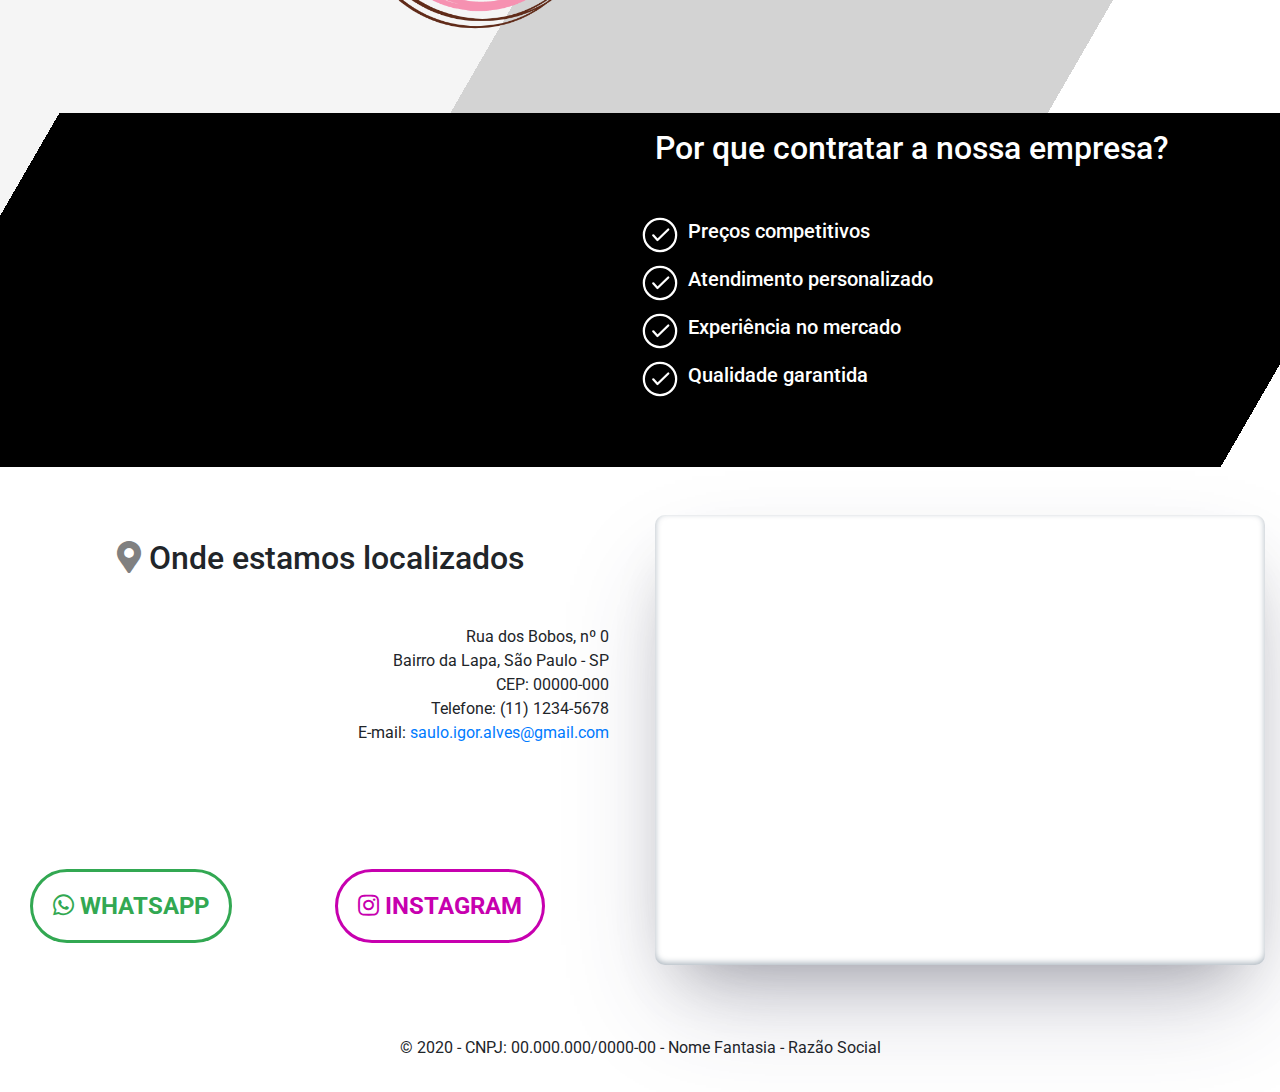
==== commit 16c4ecf9: "Ajuste de background info-video" ====
--- a/site/index.html
+++ b/site/index.html
@@ -157,7 +157,7 @@
     </div>
 
    <!-- secao com uma coluna com video sobre a empresa e na outra coluna um texto sobre porque contratar nossa empresa -->
-    <div class="container-fluid py-3 text-white" style="background-color: black;">
+    <div class="container-fluid py-3 text-white" id="info-video">
         <div class="row">
             <div class="col-12 col-md-6">
                 <video width="100%" height="315" autoplay loop muted playsinline>
--- a/site/styles/info-video.css
+++ b/site/styles/info-video.css
@@ -59,3 +59,13 @@
     stroke-dashoffset: 0;
   }
 
+  #info-video{
+    background: linear-gradient(
+      -60deg,
+      white 4%,
+      black 4%,
+      black 96%,
+      whitesmoke 96%
+    );
+  }
+
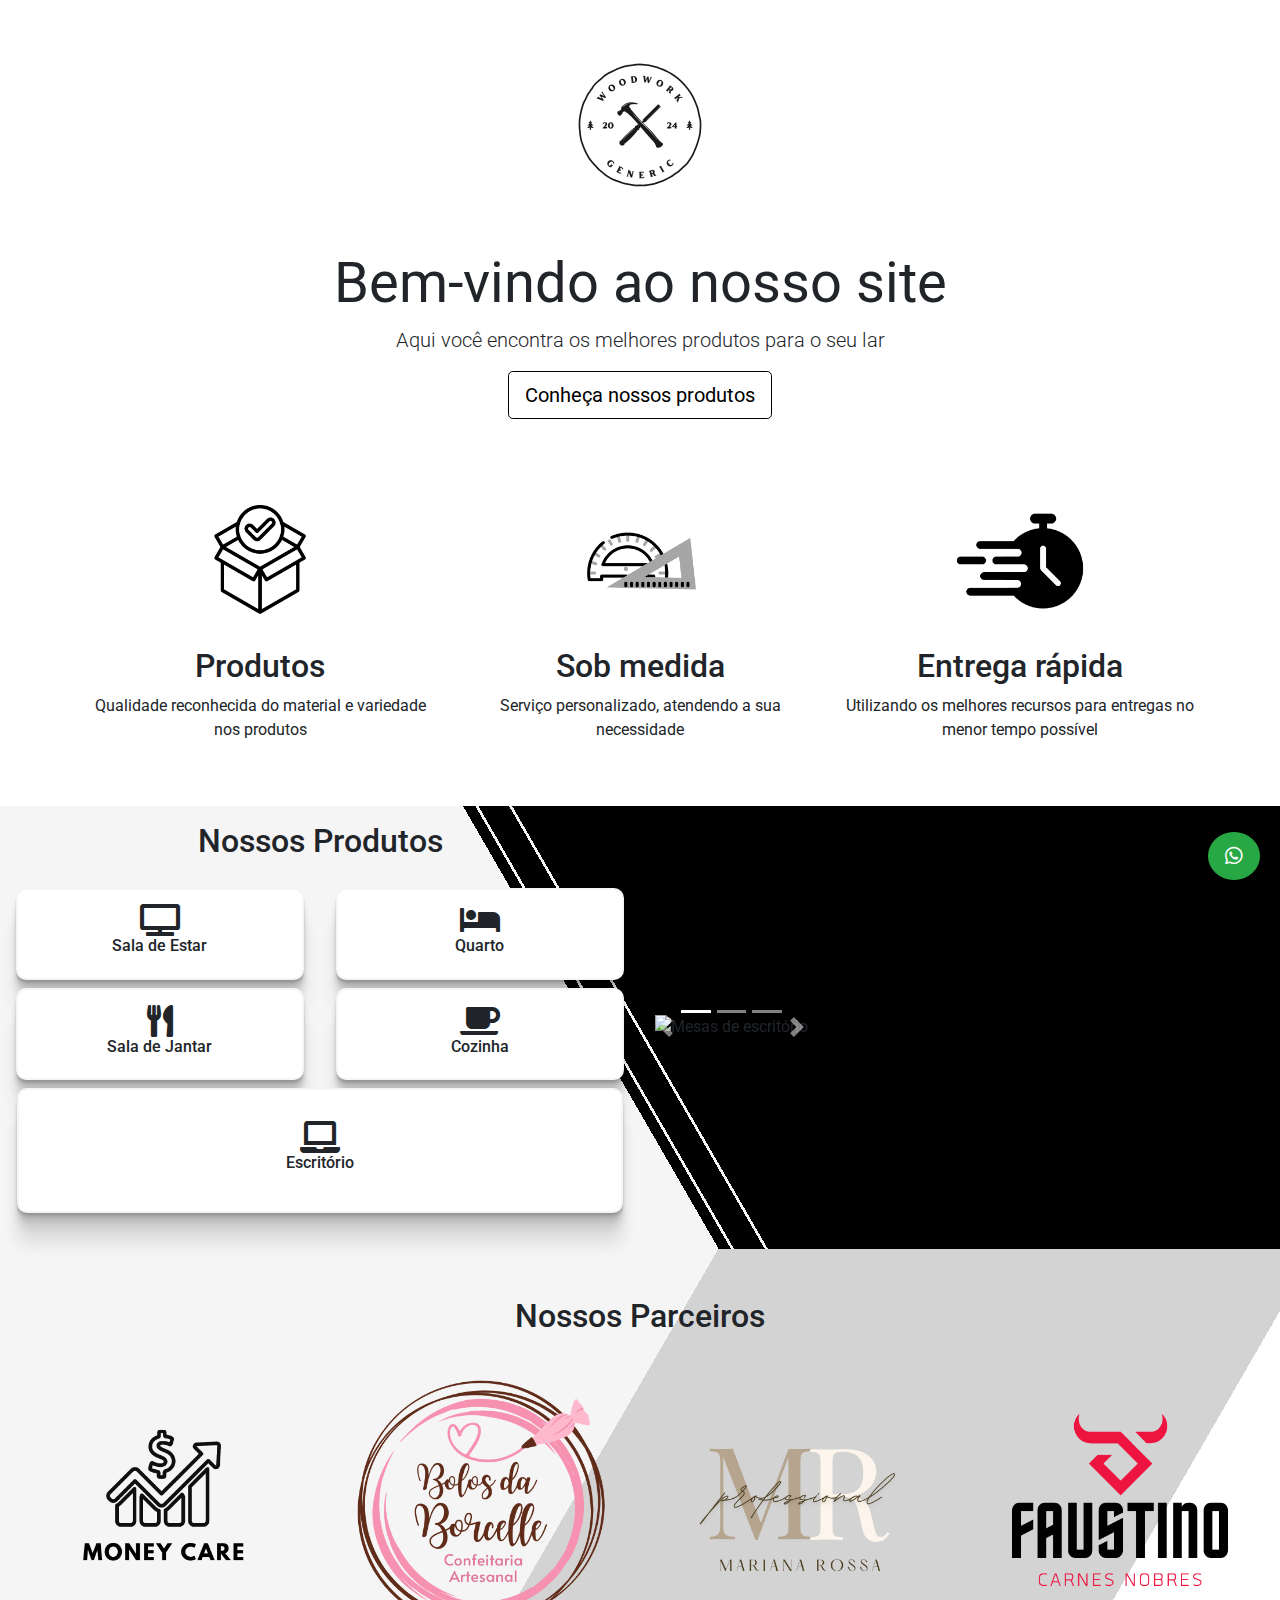
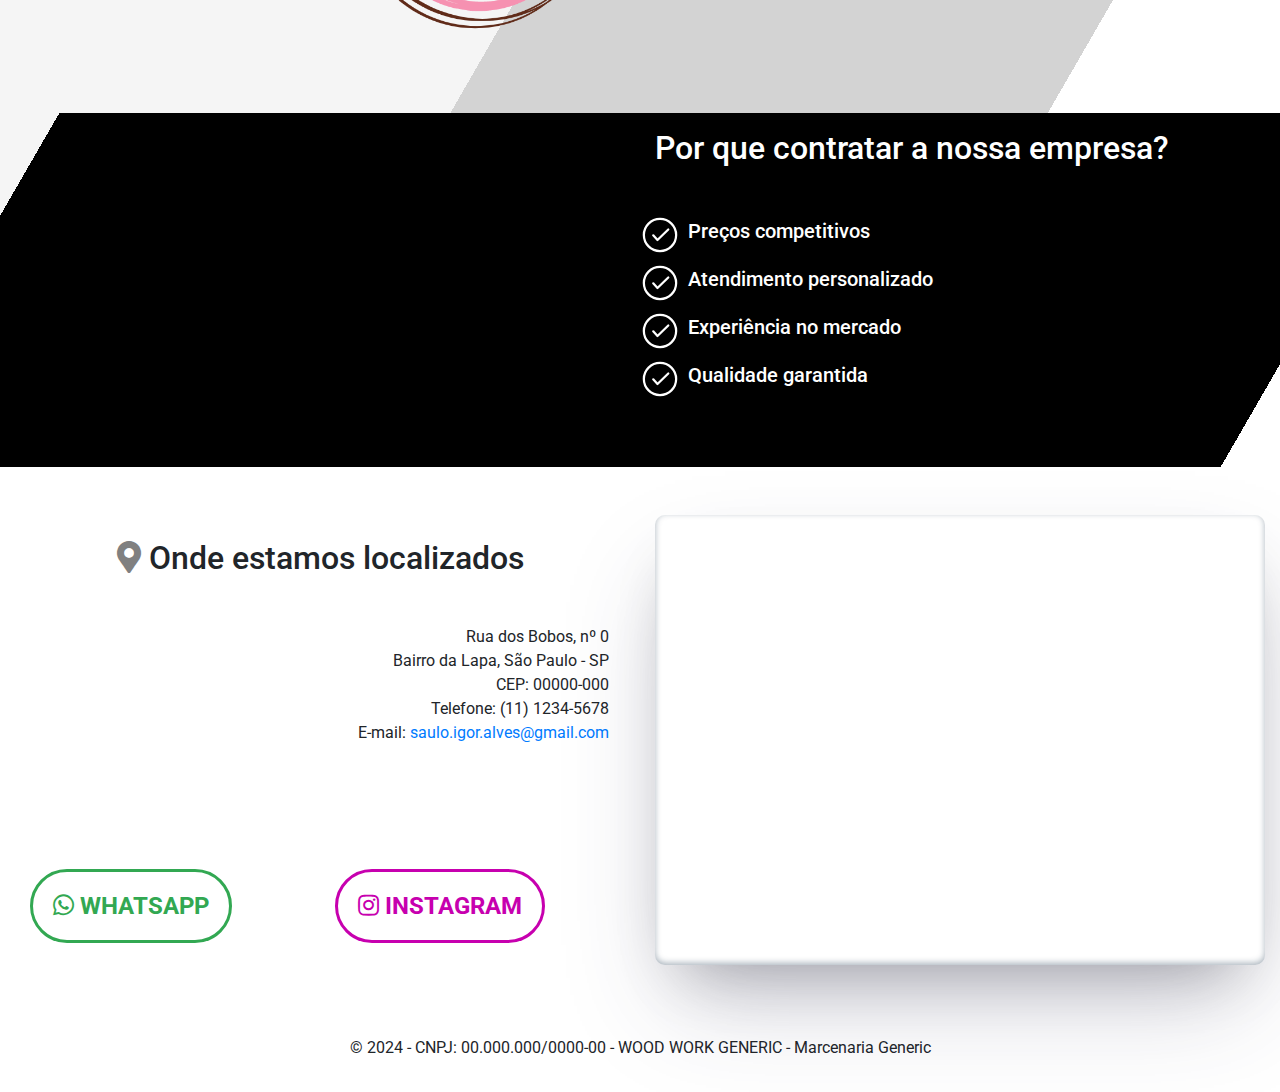
==== commit 2d09359b: "Alterações de CNAME e etc" ====
--- a/site/index.html
+++ b/site/index.html
@@ -255,7 +255,7 @@
     </div>
     <!-- footer somente com o texto de direitos autorais cnpj nome fantasia razao social e copyrigth -->
     <footer class="container-fluid text-center py-3 bg-black">
-        <p>&copy; 2020 - CNPJ: 00.000.000/0000-00 - Nome Fantasia - Razão Social</p>
+        <p>&copy; 2024 - CNPJ: 00.000.000/0000-00 - WOOD WORK GENERIC - Marcenaria Generic</p>
     </footer>
 
     <!-- create float button on page for contact via whatsapp -->
